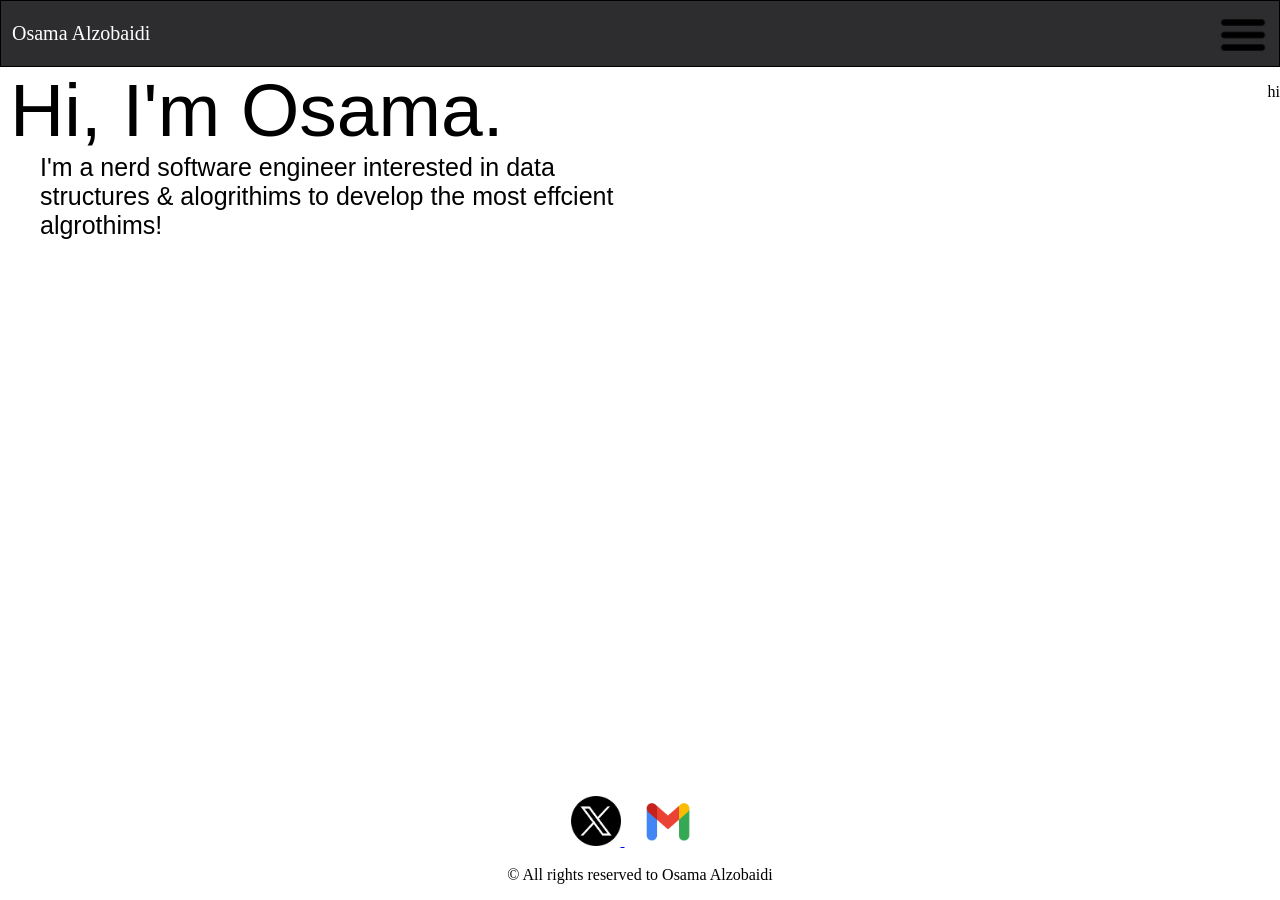
==== index.html @ 1b270671 "Get rid of folder" ====
<!-- moayad alshangiti 05555 -->
<!DOCTYPE html>

<html lang="en">
  <head>
    <meta charset="utf-8" />
    <title>Osama Alzobaidi</title>
    <meta
      name="keywords"
      content="Osama, Alzobaidi, OsamaAlzobaidi, CV, resume"
    />
    <meta
      name="description"
      content="A personal resume website about Osama Alzobaidi, his education,
  projects, certificates, awards, social media accounts and contact information"
    />
    <link rel="stylesheet" href="css/styles.css" />
  </head>

  <body>
    <header>
      <nav>
        <div class="navContainer">
          <p>Osama Alzobaidi</p>
          <a href=""
            ><img
              src="media/108px-Hamburger_icon.svg.png"
              alt="3 lines for options"
          /></a>
        </div>
      </nav>
    </header>

    <main>
      <div class="mainContainer">
        <div class="myInfo">
          <p id="myName">Hi, I'm Osama.</p>
          <p id="myMajor">
            I'm a nerd software engineer interested in data structures &
            alogrithims to develop the most effcient algrothims!
          </p>
        </div>

        <div class="myImage">
          <!-- <img src="media/Me.png" alt="Osama's picture" /> -->
          <p>hi</p>
        </div>
      </div>
    </main>

    <footer>
      <a href="https://twitter.com/Osama_Alzobaidi">
        <img src="media/X.webp" width="50" alt="Twitter's logo" />
      </a>
      <a href="mailto:hyperiskz@gmail.com">
        <img
          src="media/Gmail.png"
          width="85"
          alt="
        Gmail's logo"
        />
      </a>
      <p>&copy; All rights reserved to Osama Alzobaidi</p>
    </footer>

    <!-- Scripts here -->
    <script src="js/scripts.js"></script>
  </body>
</html>
---- css/styles.css ----
body {
  text-align: center;
  margin: 0;
}
nav p {
  font-size: 20px;
  font-family: cursive;
  margin-left: 10px;
}
.navContainer {
  display: flex;
  justify-content: space-between;
}
nav a img {
  width: 50px;
  margin-top: 8px;
  margin-right: 10px;
}

.mainContainer {
  display: grid;
  grid-template-columns: 1fr 1fr;
  grid-column-gap: 0px;
  justify-items: end;
}
.myInfo {
  /* background-color: antiquewhite; */
  text-align: left;
  font-family: Impact, Haettenschweiler, "Arial Narrow Bold", sans-serif;
}
.myImage {
  align-content: right;
  /* background-color: red; */
}

#myName {
  font-size: 75px;
  margin: 0px;
  margin-left: 10px;
}
#myMajor {
  font-size: 25px;
  margin: 0px;
  margin-left: 40px;
}

footer {
  position: absolute;
  bottom: 0;
  width: 100%;
}

nav {
  color: white;
  background-color: #2d2c2e;
  padding: 1px;
  border: 1px solid black;
}

/* nav a {
  color: white;
  font-size: 24px;
  text-decoration: none;
  padding: 12px;
} */
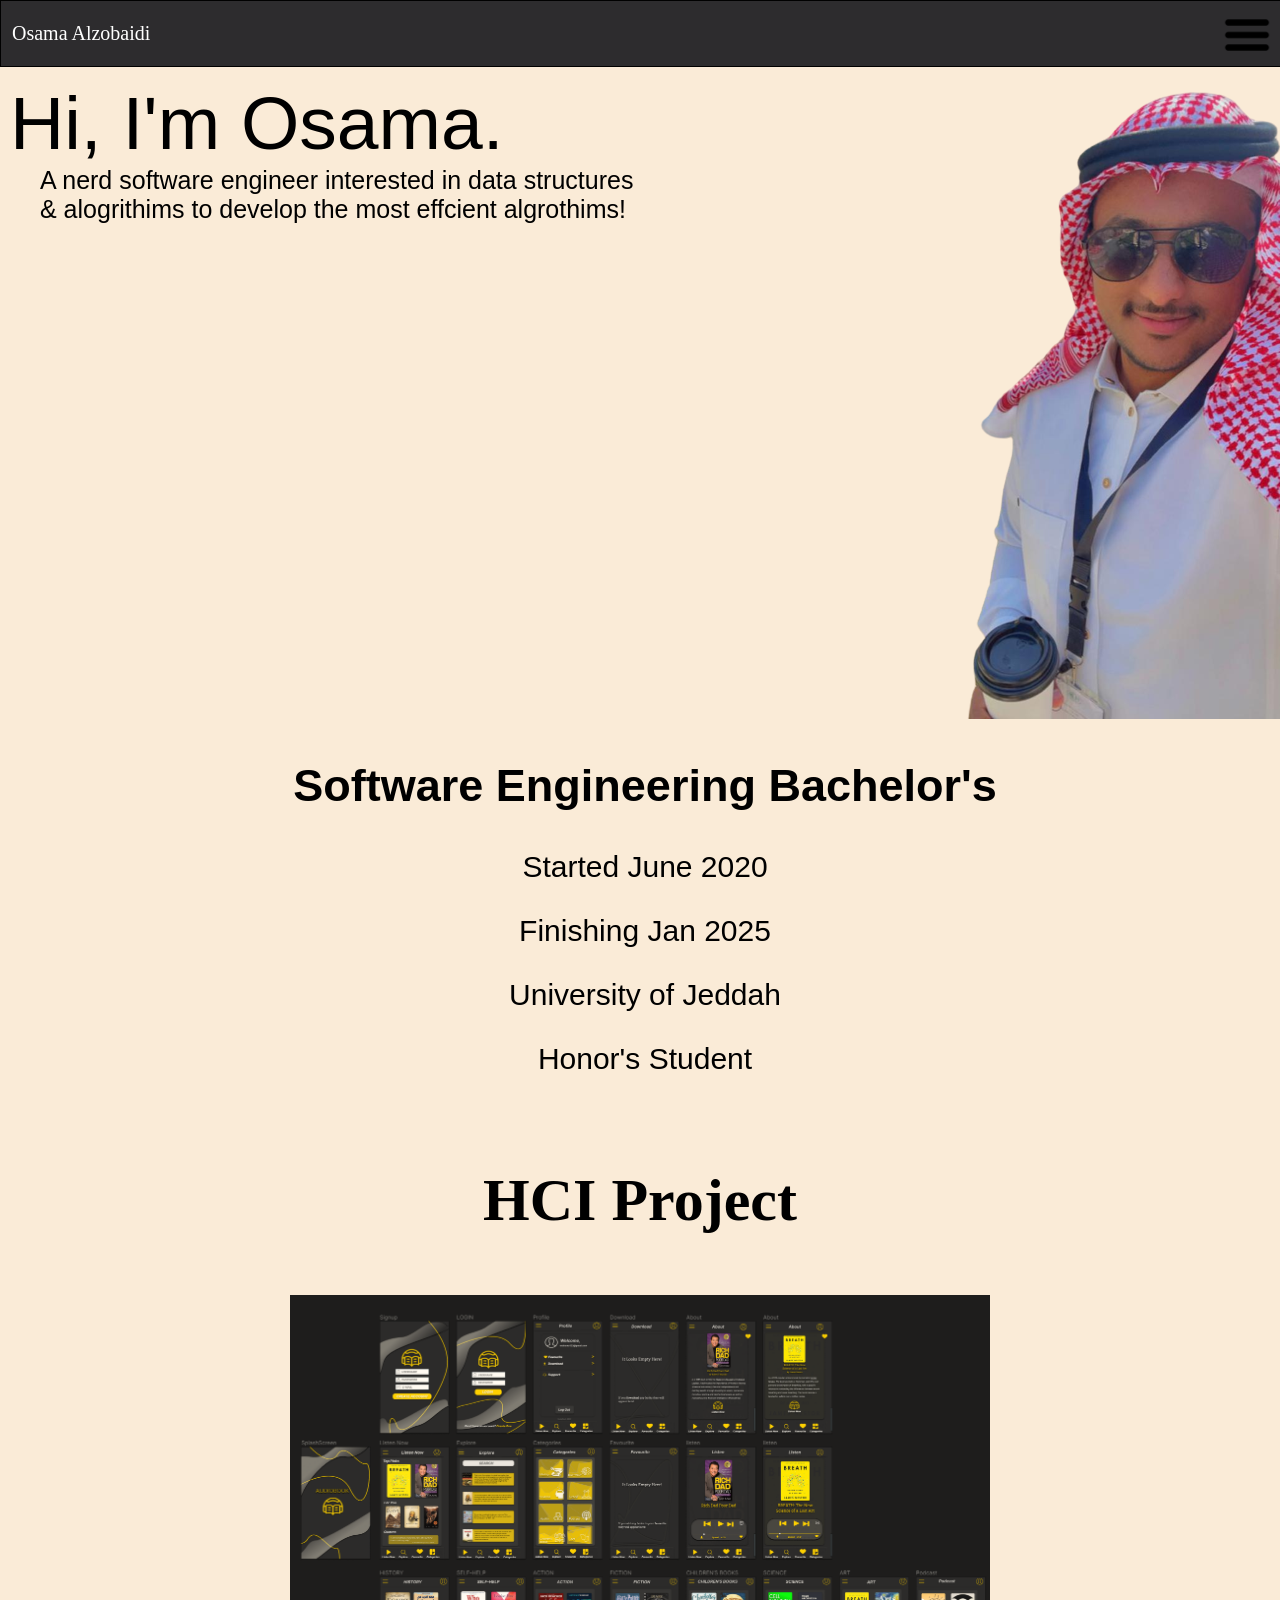
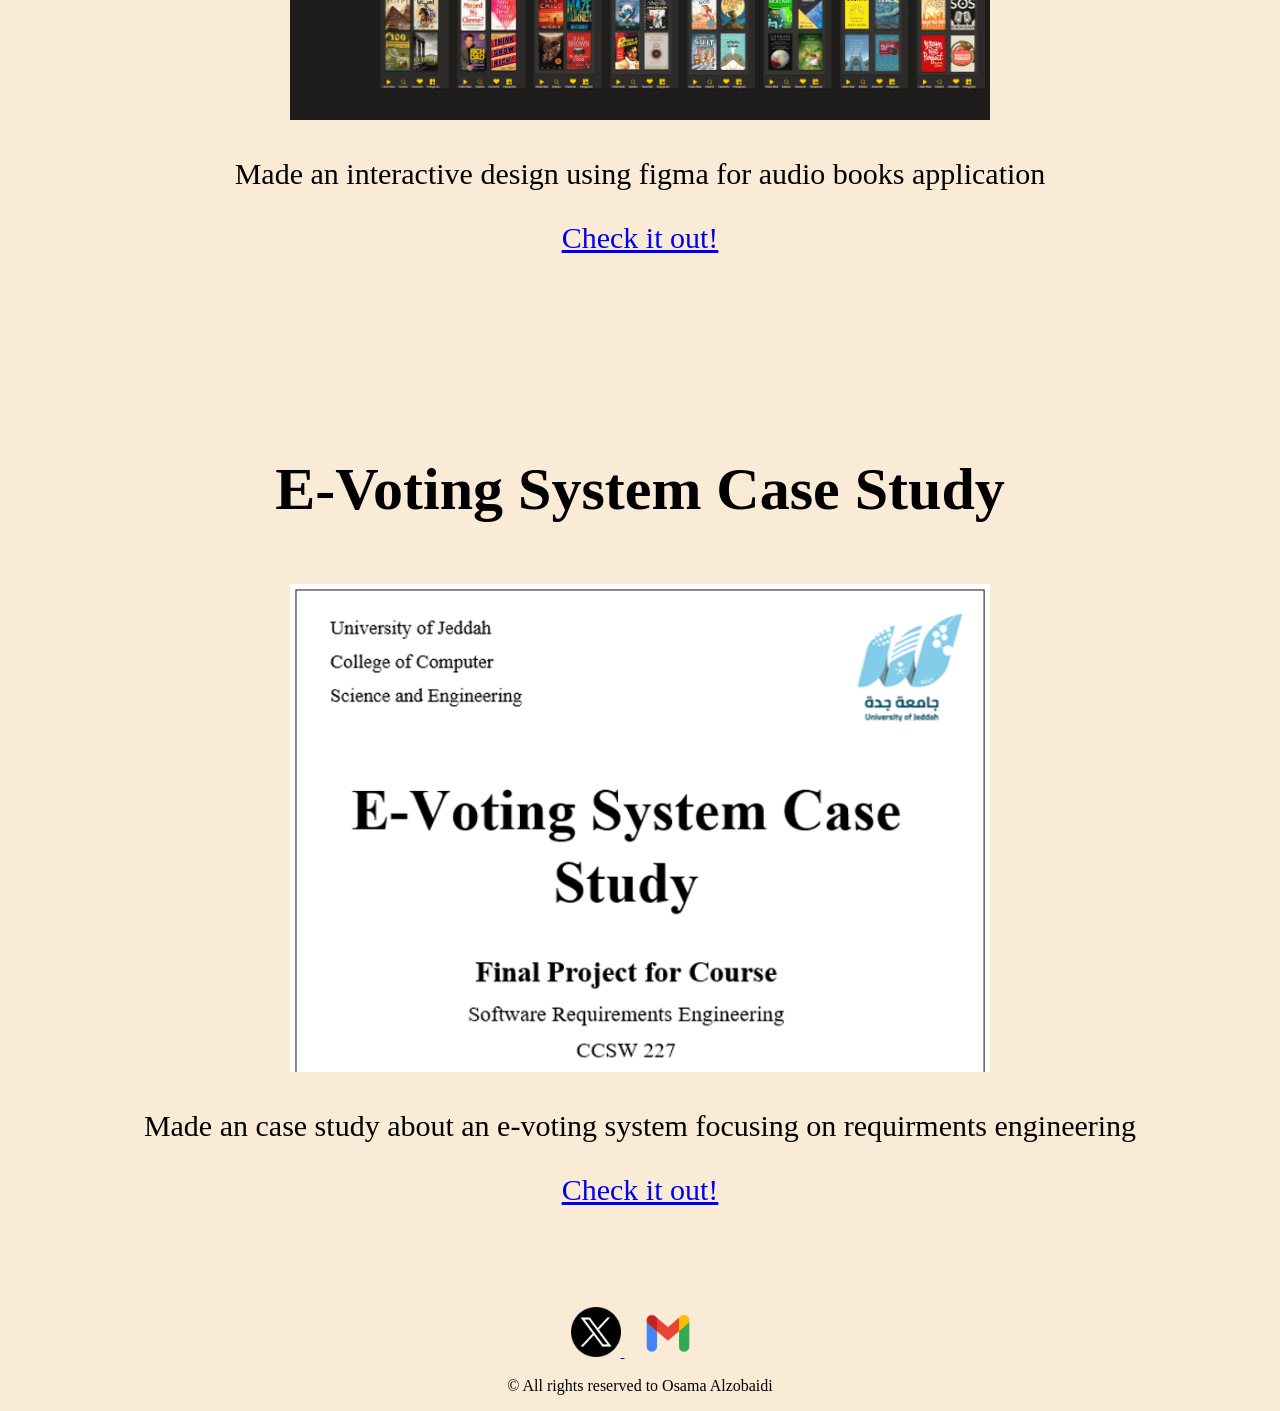
==== commit 8de1ac5a: "Finished project" ====
--- a/index.html
+++ b/index.html
@@ -1,4 +1,4 @@
-<!-- moayad alshangiti 05555 -->
+<!-- Osama Alzobaidi 2141124-->
 <!DOCTYPE html>
 
 <html lang="en">
@@ -36,14 +36,40 @@
         <div class="myInfo">
           <p id="myName">Hi, I'm Osama.</p>
           <p id="myMajor">
-            I'm a nerd software engineer interested in data structures &
-            alogrithims to develop the most effcient algrothims!
+            A nerd software engineer interested in data structures & alogrithims
+            to develop the most effcient algrothims!
           </p>
         </div>
 
         <div class="myImage">
-          <!-- <img src="media/Me.png" alt="Osama's picture" /> -->
-          <p>hi</p>
+          <img src="media/Me.png" alt="Osama's picture" />
+        </div>
+
+        <div class="myEducation">
+          <h2>Software Engineering Bachelor's</h2>
+          <p>Started June 2020</p>
+          <p>Finishing Jan 2025</p>
+          <p>University of Jeddah</p>
+          <p>Honor's Student</p>
+        </div>
+      </div>
+      <div class="myProjects">
+        <div class="HCI">
+          <h3>HCI Project</h3>
+          <img src="media/HCI.png" alt="HCI figma project picture" />
+          <p>
+            Made an interactive design using figma for audio books application
+          </p>
+          <a href="https://shorturl.at/kMN07">Check it out!</a>
+        </div>
+        <div class="E-voting">
+          <h3>E-Voting System Case Study</h3>
+          <img src="media/e-voting.png" alt="HCI figma project picture" />
+          <p>
+            Made an case study about an e-voting system focusing on requirments
+            engineering
+          </p>
+          <a href="https://shorturl.at/bqG13">Check it out!</a>
         </div>
       </div>
     </main>
--- a/css/styles.css
+++ b/css/styles.css
@@ -1,6 +1,9 @@
+/* Osama Alzobaidi 2141124 */
+
 body {
   text-align: center;
   margin: 0;
+  background-color: antiquewhite;
 }
 nav p {
   font-size: 20px;
@@ -11,6 +14,12 @@
   display: flex;
   justify-content: space-between;
 }
+
+nav {
+  position: fixed;
+  width: 100%;
+}
+
 nav a img {
   width: 50px;
   margin-top: 8px;
@@ -20,19 +29,44 @@
 .mainContainer {
   display: grid;
   grid-template-columns: 1fr 1fr;
-  grid-column-gap: 0px;
-  justify-items: end;
+  /* justify-items: end; */
 }
 .myInfo {
   /* background-color: antiquewhite; */
   text-align: left;
   font-family: Impact, Haettenschweiler, "Arial Narrow Bold", sans-serif;
+  margin-top: 80px;
 }
 .myImage {
-  align-content: right;
+  align-self: right;
   /* background-color: red; */
+  margin-left: auto;
+  margin-top: 80px;
 }
 
+.myEducation {
+  /* background-color: red; */
+  grid-column: 1/3;
+  font-size: 30px;
+  font-family: Impact, Haettenschweiler, "Arial Narrow Bold", sans-serif;
+  margin-left: 10px;
+}
+
+.myProjects {
+  text-align: center;
+  margin-bottom: 60px;
+  font-size: 30px;
+}
+.myProjects h3 {
+  font-size: 60px;
+}
+.myProjects img {
+  width: 700px;
+}
+
+.HCI {
+  margin-bottom: 200px;
+}
 #myName {
   font-size: 75px;
   margin: 0px;
@@ -45,7 +79,7 @@
 }
 
 footer {
-  position: absolute;
+  margin-top: 100px;
   bottom: 0;
   width: 100%;
 }
@@ -56,10 +90,3 @@
   padding: 1px;
   border: 1px solid black;
 }
-
-/* nav a {
-  color: white;
-  font-size: 24px;
-  text-decoration: none;
-  padding: 12px;
-} */
